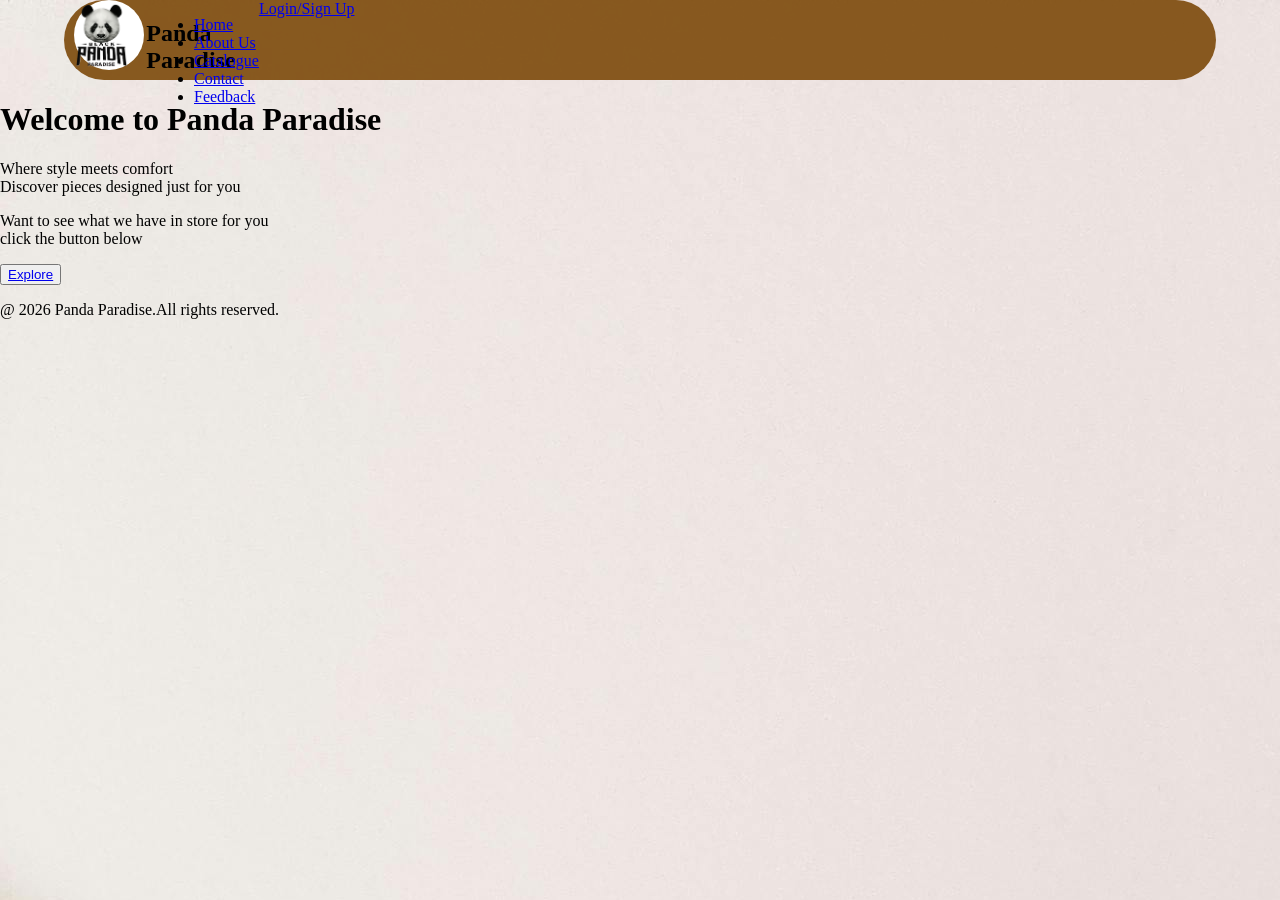
==== index.html @ ee4ac347 "website commit" ====
<!DOCTYPE html>
<html lang="en">
<head>
    <meta charset="UTF-8">
    <meta name="viewport" content="width=device-width, initial-scale=1.0">
    <title>Panda Paradise</title>
    <link rel="stylesheet" href="style.css">
</head>
<body>
     <header>
        <div class="logo">
            <img src="images/panda_logo.png">
            <h2>Panda Paradise</h2>
        </div>

        <div class="nav-links">
            <ul>
                <li><a href="index.html">Home</a></li>
                <li><a href="aboutus.html">About Us</a></li>
                <li><a href="catalogue.html">Catalogue</a></li>
                <li><a href="contact.html">Contact</a></li>
                <li><a href="feedback.html">Feedback</a></li>
                
            </ul>
        </div>

        <div class="button">
            <a class="r-btn" href="Login.html">Login/Sign Up</a>

        </div>
          
    </header>
    <div class="Introduction">
        <h1>Welcome to Panda Paradise</h1>
        <p>Where style meets comfort<br>Discover pieces designed just for you</p>

    </div>

    <div class="Explore">
        <p>Want to see what we have in store for you<br>click the button below</p>

    </div>

    <div class="Explore">
        <button>
            <a href="login.html">Explore</a>
        </button>
    </div>

    <p>@ 2026 Panda Paradise.All rights reserved.</p>
    
</body>
</html>
---- style.css ----
body{
    margin: 0px;
    padding: 0px;
    box-sizing: border-box;
    background-color: rgba(125, 74, 10, 0.56);
    background-image: url(images/back_3.jpg);
    /*background-repeat: no-repeat;
    background-size: cover;*/
   
}
header{
    height: 80px;
    width: 90%;
    border-radius: 40px;
    background-color:rgba(125, 74, 10, 0.90);
    margin-left: 5%;
    margin-right: 5%;
    display: flex;
    align-content: center;
}

.logo{
    height: 70px;
    width: 70px;
    background-color: white;
    display: flex;
    margin-left: 10px;
    margin-right: 10px;
    border-radius: 40px;
    gap: 15px;
}
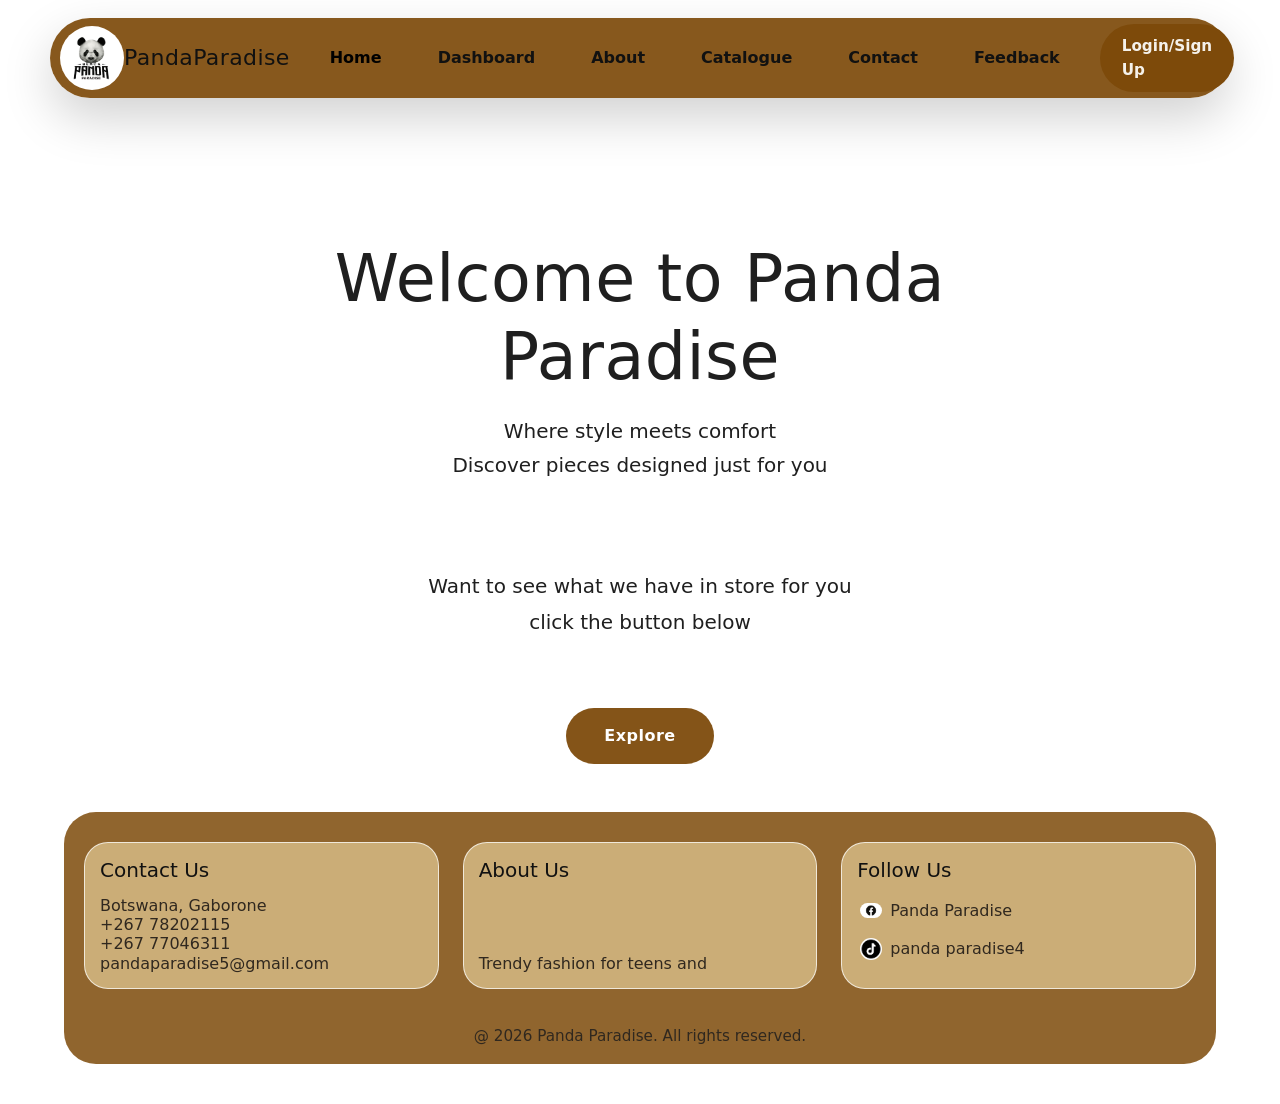
==== commit 094d7a82: "Panda Paradise" ====
--- a/index.html
+++ b/index.html
@@ -4,50 +4,89 @@
     <meta charset="UTF-8">
     <meta name="viewport" content="width=device-width, initial-scale=1.0">
     <title>Panda Paradise</title>
-    <link rel="stylesheet" href="style.css">
+    <link href="https://cdn.jsdelivr.net/npm/bootstrap@5.3.2/dist/css/bootstrap.min.css" rel="stylesheet">
+    <link rel="stylesheet" href="styles/navbar.css">
+    <link rel="stylesheet" href="styles/index.css">
 </head>
 <body>
-     <header>
+<header class="navbar navbar-expand-lg navbar-custom">
         <div class="logo">
-            <img src="images/panda_logo.png">
-            <h2>Panda Paradise</h2>
+            <img src="images/panda_logo.png" alt="Panda Paradise logo">
         </div>
+        <h3>PandaParadise</h3>
 
-        <div class="nav-links">
-            <ul>
-                <li><a href="index.html">Home</a></li>
-                <li><a href="aboutus.html">About Us</a></li>
-                <li><a href="catalogue.html">Catalogue</a></li>
-                <li><a href="contact.html">Contact</a></li>
-                <li><a href="feedback.html">Feedback</a></li>
-                
-            </ul>
+        <button class="navbar-toggler" type="button" data-bs-toggle="collapse" data-bs-target="#mainNav" aria-controls="mainNav" aria-expanded="false" aria-label="Toggle navigation">
+            <span class="navbar-toggler-icon"></span>
+        </button>
+
+        <div class="collapse navbar-collapse" id="mainNav">
+            <div class="nav-links">
+                <ul class="navbar-nav ms-auto mb-2 mb-lg-0">
+                    <li class="nav-item"><a class="nav-link active" aria-current="page" href="index.html">Home</a></li>
+                    <li class="nav-item"><a class="nav-link" href="home.html">Dashboard</a></li>
+                    <li class="nav-item"><a class="nav-link" href="aboutus.html">About</a></li>
+                    <li class="nav-item"><a class="nav-link" href="catalogue.html">Catalogue</a></li>
+                    <li class="nav-item"><a class="nav-link" href="contact.html">Contact</a></li>
+                    <li class="nav-item"><a class="nav-link" href="feedback.html">Feedback</a></li>
+                </ul>
+            </div>
+
+            <div class="button">
+                <a class="r-btn" href="Login.html">Login/Sign Up</a>
+            </div>
         </div>
+    </header>
 
-        <div class="button">
-            <a class="r-btn" href="Login.html">Login/Sign Up</a>
-
-        </div>
-          
-    </header>
     <div class="Introduction">
         <h1>Welcome to Panda Paradise</h1>
         <p>Where style meets comfort<br>Discover pieces designed just for you</p>
 
     </div>
 
-    <div class="Explore">
+    <div class="Click">
         <p>Want to see what we have in store for you<br>click the button below</p>
 
     </div>
 
     <div class="Explore">
-        <button>
-            <a href="login.html">Explore</a>
-        </button>
+   
+        <a href="home.html">Explore</a>
+     
     </div>
+    
+    <footer>
+        <div class="footer-sections">
+            <div class="footer-card contact-us">
+                <h4>Contact Us</h4>
+                <p>Botswana, Gaborone<br>+267 78202115<br>+267 77046311<br>pandaparadise5@gmail.com</p>
+            </div>
 
-    <p>@ 2026 Panda Paradise.All rights reserved.</p>
-    
+            <div class="footer-card about-us">
+                <h4>About Us</h4>
+                <p>Trendy fashion for teens and</p>
+           </div>
+
+
+            <div class="footer-card follow-us">
+                <h4>Follow Us</h4>
+                <div class="social-item">
+                    <img src="images/facebook.png">
+                    <p>Panda Paradise</p>
+                </div>
+                <div class="social-item">
+                    <img src="images/tiktok.png">
+                    <p>panda paradise4</p>
+                </div>
+            </div>
+        </div>
+
+        <div class="footer-copy">
+            <p>@ 2026 Panda Paradise. All rights reserved.</p>
+        </div>
+        
+    </footer> 
+
+    <script src="https://cdn.jsdelivr.net/npm/bootstrap@5.3.2/dist/js/bootstrap.bundle.min.js"></script>
 </body>
-</html>+</html>
+
--- a/styles/navbar.css
+++ b/styles/navbar.css
@@ -0,0 +1,29 @@
+/* Shared navbar overrides for Bootstrap-collapsible header */
+
+/* Your existing pages style the <header> directly; keep Bootstrap from overriding too much. */
+.navbar-custom {
+  padding: 0;
+}
+
+/* Make the logo/title align nicely when menu is collapsed */
+.navbar-custom .logo {
+  display: flex;
+  align-items: center;
+  justify-content: center;
+}
+
+/* Prevent legacy mobile CSS from forcing the ul into a wrapped horizontal layout */
+.navbar-custom .nav-links {
+  width: 100%;
+}
+
+.navbar-custom .nav-links ul {
+  margin: 0;
+  padding: 0;
+}
+
+/* When collapsed, Bootstrap adds display block/flex; ensure spacing */
+.navbar-custom .navbar-nav .nav-link {
+  padding: 0.5rem 1rem;
+}
+
--- a/styles/index.css
+++ b/styles/index.css
@@ -0,0 +1,299 @@
+body {
+    margin: 0;
+    padding: 0;
+    box-sizing: border-box;
+    min-height: 100vh;
+    color: #1f1f1f;
+    background: linear-gradient(180deg, rgba(255,255,255,0.35)),
+        url("../images/landing.png") center/cover no-repeat fixed;
+}
+
+* {
+    box-sizing: inherit;
+}
+
+header {
+    top: 18px;
+    z-index: 10;
+    height: 80px;
+    width: min(96%, 1180px);
+    margin: 0 auto;
+    border-radius: 40px;
+    background-color: rgba(125, 74, 10, 0.92);
+    display: flex;
+    align-items: center;
+    justify-content: space-between;
+    padding: 0 22px;
+    box-shadow: 0 20px 50px rgba(0, 0, 0, 0.18);
+}
+
+.logo {
+    display: flex;
+    align-items: center;
+    justify-content: center;
+    background-color: #fff;
+    padding: 8px;
+    border-radius: 60px;
+    min-width: 64px;
+    margin-left: 10px;
+}
+
+.logo img {
+    display: block;
+    width: 40px;
+    height: auto;
+}
+
+header h3 {
+    margin: 0;
+    font-size: 22px;
+    color: #111;
+    letter-spacing: 0.4px;
+}
+
+.nav-links {
+    flex: 1;
+    margin: 0 24px;
+}
+
+header .nav-links ul {
+    display: flex;
+    justify-content: center;
+    align-items: center;
+    gap: 24px;
+    margin: 0;
+    padding: 0;
+    list-style: none;
+}
+
+header .nav-links li {
+    display: flex;
+    align-items: center;
+}
+
+header .nav-links li a {
+    text-decoration: none;
+    color: #111;
+    font-weight: 700;
+    transition: color 0.25s ease;
+}
+
+header .nav-links li a:hover {
+    color: #ffd27f;
+}
+
+header .button {
+    background-color: #7d4a0a;
+    border-radius: 50px;
+    padding: 10px 22px;
+}
+
+.button a {
+    text-decoration: none;
+    color: #f5f1ea;
+    font-size: 0.95rem;
+    font-weight: 700;
+}
+
+.Introduction {
+    width: min(92%, 980px);
+    margin: 100px auto 20px;
+    padding: 42px 32px;
+    text-align: center;
+
+}
+
+.Introduction h1 {
+    margin:18px;
+    font-size: 65px;
+    letter-spacing: 0.5px;
+    
+    
+}
+
+.Introduction p {
+    margin: 0;
+    line-height: 1.7;
+    font-size: 20px;
+    max-width: 760px;
+    margin-inline: auto;;
+}
+
+.Click {
+    width: min(92%, 760px);
+    margin: 0 auto 28px;
+    padding: 24px 28px;
+    text-align: center;
+    font-size: 20px;
+    line-height: 1.8;
+
+}
+
+.Explore {
+    display: flex;
+    justify-content: center;
+    margin-bottom: 48px;
+}
+
+.Explore a {
+    display: inline-flex;
+    align-items: center;
+    justify-content: center;
+    padding: 16px 38px;
+    border-radius: 999px;
+    background: rgba(125, 74, 10, 0.94);
+    color: #fff;
+    text-decoration: none;
+    font-weight: 700;
+    letter-spacing: 0.5px;
+    transition: transform 0.2s ease, background 0.2s ease;
+}
+
+.Explore a:hover {
+    transform: translateY(-2px);
+    background: #5c3807;
+}
+
+footer {
+    position: relative;
+    z-index: 1;
+    width: 90%;
+    max-width: 1180px;
+    margin: 0 auto 40px;
+    padding: 30px 20px 0;
+    background: rgba(125, 74, 10, 0.85);
+    border-radius: 32px;
+}
+
+.footer-sections {
+    display: grid;
+    grid-template-columns: repeat(3, minmax(180px, 1fr));
+    gap: 24px;
+    align-items: stretch;
+    margin-bottom: 24px;
+}
+
+.footer-card {
+    background: rgba(220, 194, 140, 0.78);
+    padding: 15px;
+    border-radius: 24px;
+    border: 1px solid rgba(255,255,255,0.72);
+    box-sizing: border-box;
+    display: flex;
+    flex-direction: column;
+    justify-content: space-between;
+    height: 100%;
+}
+
+.footer-card h4 {
+    margin-top: 0;
+    margin-bottom: 14px;
+    font-size: 20px;
+    color: #111;
+}
+
+.footer-card p {
+    margin: 0;
+    color: #30281f;
+    line-height: 1.2;
+}
+
+.footer-card .social-item {
+    display: flex;
+    align-items: center;
+    gap: 5px;
+    margin-bottom: 10px;
+}
+
+.footer-card .social-item img {
+    width: 28px;
+    height: auto;
+    border-radius: 80px;
+    padding: 3px;
+}
+
+.footer-copy {
+    text-align: center;
+    padding: 12px 0 16px;
+}
+
+.footer-copy p {
+    margin: 0;
+    color: #30281f;
+    font-size: 0.95rem;
+}
+
+
+@media (max-width: 880px) {
+    header {
+        flex-wrap: wrap;
+        gap: 14px;
+        justify-content: center;
+        padding: 18px 16px;
+    }
+
+    .nav-links {
+        width: 100%;
+        order: 3;
+    }
+
+    header .nav-links ul {
+        flex-wrap: wrap;
+        justify-content: center;
+        gap: 12px;
+    }
+
+    .button {
+        order: 2;
+    }
+
+    footer {
+        grid-template-columns: 1fr 1fr;
+        gap: 16px;
+    }
+}
+
+@media (max-width: 580px) {
+    header {
+        height: auto;
+        padding: 18px 14px;
+    }
+
+    header h3 {
+        font-size: 20px;
+    }
+
+    .Introduction {
+        margin-top: 80px;
+        padding: 28px 20px;
+    }
+
+    .Introduction h1 {
+        font-size: clamp(2.2rem, 7vw, 3.2rem);
+    }
+
+    .Click {
+        padding: 18px 18px;
+    }
+
+    .Explore a {
+        width: 100%;
+        max-width: 300px;
+    }
+
+    footer {
+        width: min(94%, 480px);
+        grid-template-columns: 1fr;
+        gap: 14px;
+    }
+}
+
+
+
+
+
+
+
+
+
+
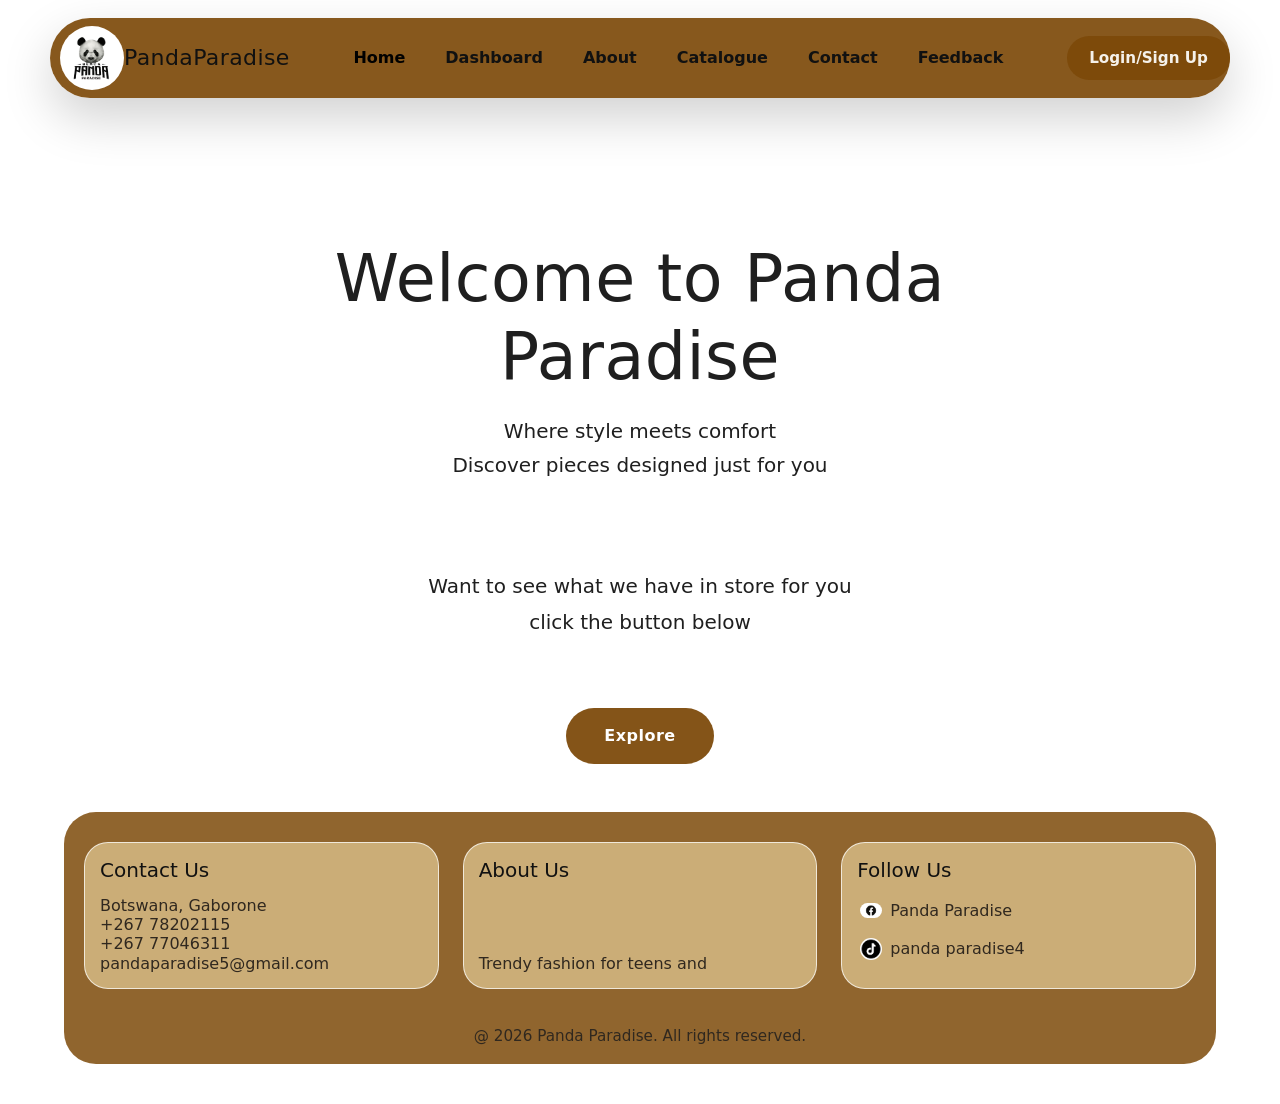
==== commit d1e9ad0b: "-" ====
--- a/index.html
+++ b/index.html
@@ -5,7 +5,6 @@
     <meta name="viewport" content="width=device-width, initial-scale=1.0">
     <title>Panda Paradise</title>
     <link href="https://cdn.jsdelivr.net/npm/bootstrap@5.3.2/dist/css/bootstrap.min.css" rel="stylesheet">
-    <link rel="stylesheet" href="styles/navbar.css">
     <link rel="stylesheet" href="styles/index.css">
 </head>
 <body>
